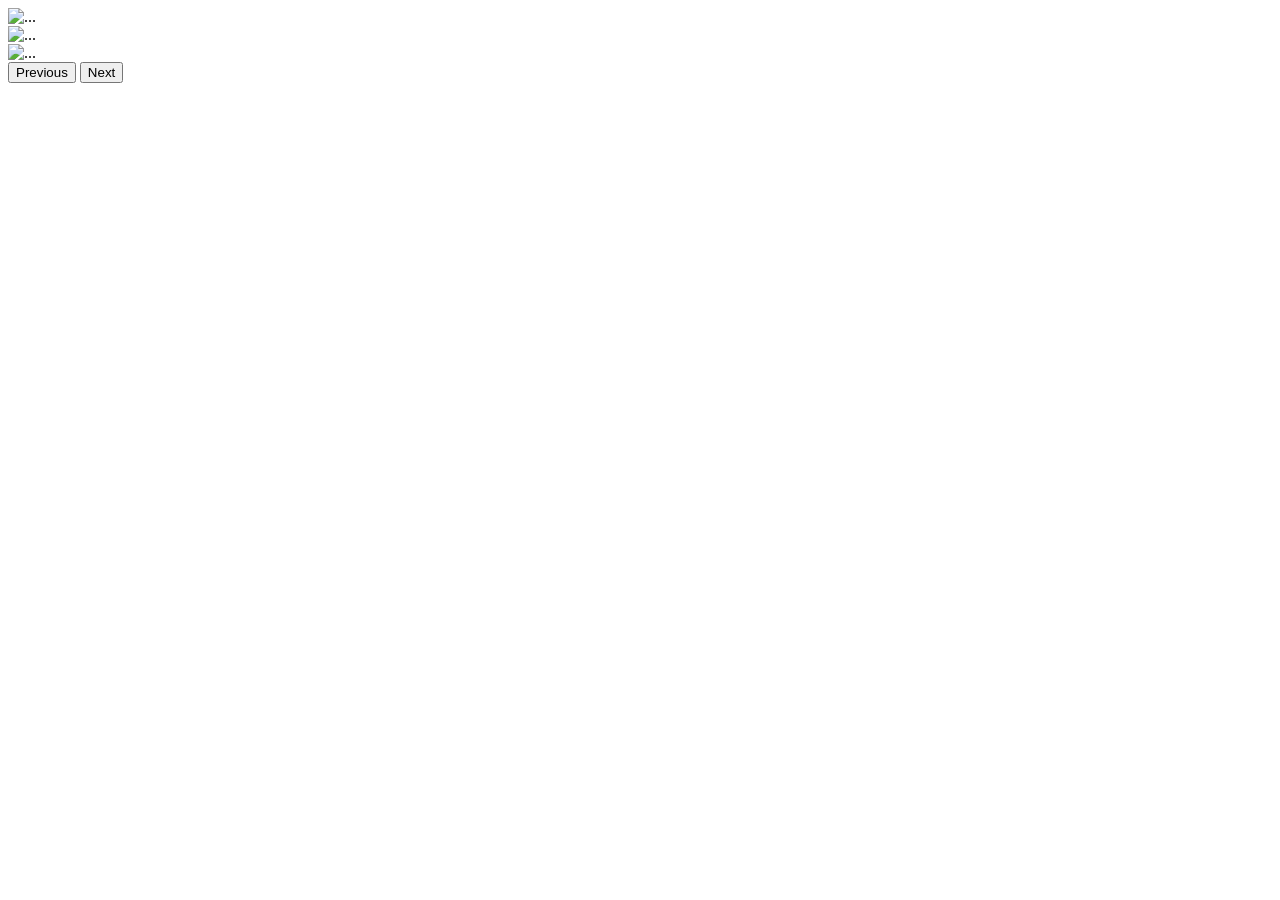
==== Galeria/galeria.html @ 8f368005 "Agregando paginas FrontEnd" ====
<!DOCTYPE html>
<html lang="es">
<head>
    <meta charset="UTF-8">
    <meta name="viewport" content="width=device-width, initial-scale=1.0">
    <title>Galeria</title>
</head>
<body>
    <div id="carouselExample" class="carousel slide">
  <div class="carousel-inner">
    <div class="carousel-item active">
      <img src="..." class="d-block w-100" alt="...">
    </div>
    <div class="carousel-item">
      <img src="..." class="d-block w-100" alt="...">
    </div>
    <div class="carousel-item">
      <img src="..." class="d-block w-100" alt="...">
    </div>
  </div>
  <button class="carousel-control-prev" type="button" data-bs-target="#carouselExample" data-bs-slide="prev">
    <span class="carousel-control-prev-icon" aria-hidden="true"></span>
    <span class="visually-hidden">Previous</span>
  </button>
  <button class="carousel-control-next" type="button" data-bs-target="#carouselExample" data-bs-slide="next">
    <span class="carousel-control-next-icon" aria-hidden="true"></span>
    <span class="visually-hidden">Next</span>
  </button>
</div>
</body>
</html>
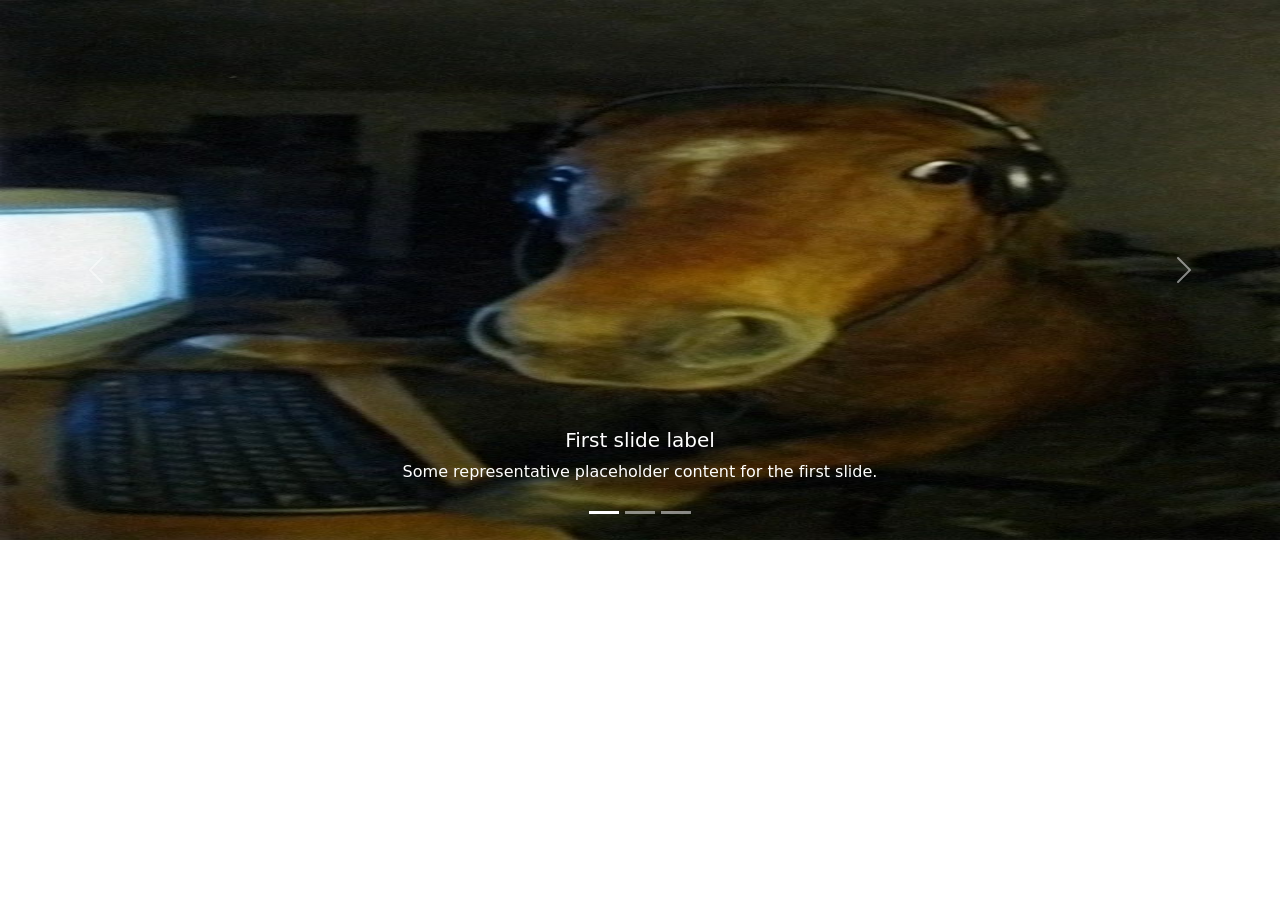
==== commit 9373b9f0: "Carousel finalizado" ====
--- a/Galeria/galeria.html
+++ b/Galeria/galeria.html
@@ -4,25 +4,44 @@
     <meta charset="UTF-8">
     <meta name="viewport" content="width=device-width, initial-scale=1.0">
     <title>Galeria</title>
+<link href="https://cdn.jsdelivr.net/npm/bootstrap@5.3.7/dist/css/bootstrap.min.css" rel="stylesheet" integrity="sha384-LN+7fdVzj6u52u30Kp6M/trliBMCMKTyK833zpbD+pXdCLuTusPj697FH4R/5mcr" crossorigin="anonymous">
 </head>
 <body>
-    <div id="carouselExample" class="carousel slide">
+    <script src="https://cdn.jsdelivr.net/npm/bootstrap@5.3.7/dist/js/bootstrap.bundle.min.js" integrity="sha384-ndDqU0Gzau9qJ1lfW4pNLlhNTkCfHzAVBReH9diLvGRem5+R9g2FzA8ZGN954O5Q" crossorigin="anonymous"></script>
+    <div id="carouselExampleCaptions" class="carousel slide">
+  <div class="carousel-indicators">
+    <button type="button" data-bs-target="#carouselExampleCaptions" data-bs-slide-to="0" class="active" aria-current="true" aria-label="Slide 1"></button>
+    <button type="button" data-bs-target="#carouselExampleCaptions" data-bs-slide-to="1" aria-label="Slide 2"></button>
+    <button type="button" data-bs-target="#carouselExampleCaptions" data-bs-slide-to="2" aria-label="Slide 3"></button>
+  </div>
   <div class="carousel-inner">
     <div class="carousel-item active">
-      <img src="..." class="d-block w-100" alt="...">
+      <img src="Imagenes/peña.jpg" class="d-block w-100" alt="floppy" width="100" height="540">
+      <div class="carousel-caption d-none d-md-block">
+        <h5>First slide label</h5>
+        <p>Some representative placeholder content for the first slide.</p>
+      </div>
     </div>
     <div class="carousel-item">
-      <img src="..." class="d-block w-100" alt="...">
+      <img src="Imagenes/cristobal.jpg" class="d-block w-100" alt="floppy" width="100" height="540">
+      <div class="carousel-caption d-none d-md-block">
+        <h5>Second slide label</h5>
+        <p>Some representative placeholder content for the second slide.</p>
+      </div>
     </div>
     <div class="carousel-item">
-      <img src="..." class="d-block w-100" alt="...">
+      <img src="Imagenes/cocodrilo.jpg" class="d-block w-100" alt="floppy" width="100" height="540">
+      <div class="carousel-caption d-none d-md-block">
+        <h5>Third slide label</h5>
+        <p>Some representative placeholder content for the third slide.</p>
+      </div>
     </div>
   </div>
-  <button class="carousel-control-prev" type="button" data-bs-target="#carouselExample" data-bs-slide="prev">
+  <button class="carousel-control-prev" type="button" data-bs-target="#carouselExampleCaptions" data-bs-slide="prev">
     <span class="carousel-control-prev-icon" aria-hidden="true"></span>
     <span class="visually-hidden">Previous</span>
   </button>
-  <button class="carousel-control-next" type="button" data-bs-target="#carouselExample" data-bs-slide="next">
+  <button class="carousel-control-next" type="button" data-bs-target="#carouselExampleCaptions" data-bs-slide="next">
     <span class="carousel-control-next-icon" aria-hidden="true"></span>
     <span class="visually-hidden">Next</span>
   </button>
